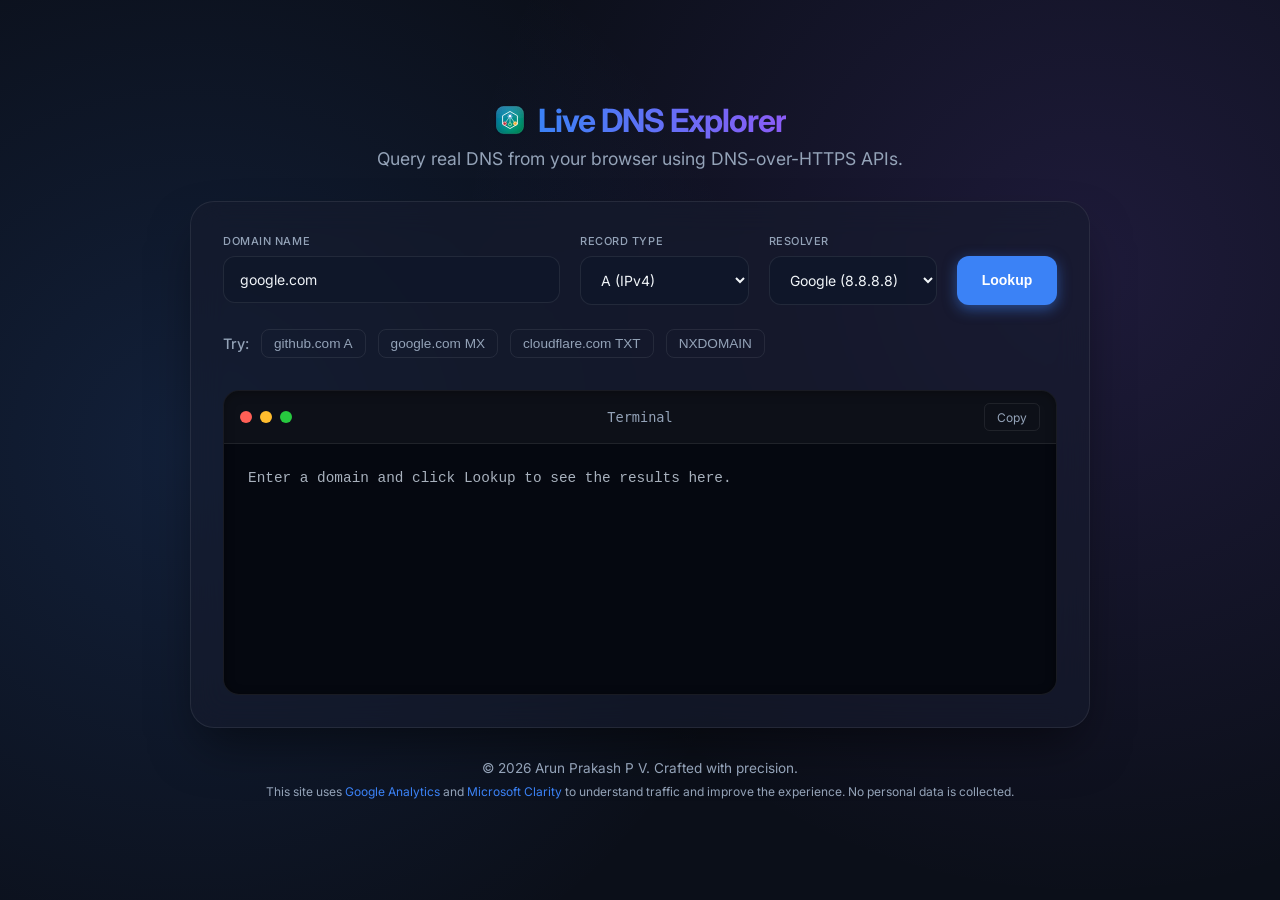
==== index.html @ 6196d236 "feat: setup project structure, adapt logo and add tracking" ====
<!DOCTYPE html>
<html lang="en">
<head>
  <meta charset="UTF-8">
  <meta name="viewport" content="width=device-width, initial-scale=1.0">
  <title>Live DNS Explorer</title>
  <link href="https://fonts.googleapis.com/css2?family=Inter:wght@400;500;600;700&display=swap" rel="stylesheet">
  <link rel="stylesheet" href="assets/css/style.css">
  
  <!-- Google tag (gtag.js) -->
  <script async src="https://www.googletagmanager.com/gtag/js?id=G-QZ4RNZFD3T"></script>
  <script>
    window.dataLayer = window.dataLayer || [];
    function gtag(){dataLayer.push(arguments);}
    gtag('js', new Date());
    gtag('config', 'G-QZ4RNZFD3T');
  </script>

  <script type="text/javascript">
      (function(c,l,a,r,i,t,y){
          c[a]=c[a]||function(){(c[a].q=c[a].q||[]).push(arguments)};
          t=l.createElement(r);t.async=1;t.src="https://www.clarity.ms/tag/"+i;
          y=l.getElementsByTagName(r)[0];y.parentNode.insertBefore(t,y);
      })(window, document, "clarity", "script", "xz9ci9brb8");
  </script>
</head>
<body>
  <div class="app-container">
    <header class="app-header">
      <div class="logo">
        <img src="assets/images/dns-toolkit-icon.svg" alt="DNS Toolkit Icon" class="logo-icon">
        <h1>Live DNS Explorer</h1>
      </div>
      <p>Query real DNS from your browser using DNS-over-HTTPS APIs.</p>
    </header>

    <main class="simulator-card">
      <div class="controls-row">
        <div class="input-group domain-group">
          <label for="sim-domain">Domain Name</label>
          <input type="text" id="sim-domain" value="google.com" placeholder="e.g., example.com">
        </div>
        
        <div class="input-group type-group">
          <label for="sim-type">Record Type</label>
          <select id="sim-type">
            <option value="A">A (IPv4)</option>
            <option value="AAAA">AAAA (IPv6)</option>
            <option value="CNAME">CNAME</option>
            <option value="MX">MX (Email)</option>
            <option value="TXT">TXT (Text)</option>
            <option value="NS">NS (Nameserver)</option>
            <option value="SOA">SOA (Authority)</option>
            <option value="PTR">PTR (Pointer)</option>
          </select>
        </div>

        <div class="input-group resolver-group">
          <label for="sim-resolver">Resolver</label>
          <select id="sim-resolver">
            <option value="google">Google (8.8.8.8)</option>
            <option value="cloudflare">Cloudflare (1.1.1.1)</option>
          </select>
        </div>

        <div class="input-group button-group">
          <label class="invisible">Action</label>
          <button id="lookup-btn">Lookup</button>
        </div>
      </div>

      <div class="quick-actions">
        <span class="quick-label">Try:</span>
        <button class="quick-btn" data-domain="github.com" data-type="A">github.com A</button>
        <button class="quick-btn" data-domain="google.com" data-type="MX">google.com MX</button>
        <button class="quick-btn" data-domain="cloudflare.com" data-type="TXT">cloudflare.com TXT</button>
        <button class="quick-btn" data-domain="this-does-not-exist.com" data-type="A">NXDOMAIN</button>
      </div>

      <div class="result-container">
        <div class="result-header">
          <div class="dots-group">
            <span class="dot red"></span>
            <span class="dot yellow"></span>
            <span class="dot green"></span>
          </div>
          <span class="terminal-title">Terminal</span>
          <div class="action-group">
            <button id="copy-btn" class="copy-btn">Copy</button>
          </div>
        </div>
        <div id="sim-result" class="result-body">Enter a domain and click Lookup to see the results here.</div>
      </div>
    </main>
    
    <footer class="app-footer">
      <p>&copy; 2026 Arun Prakash P V. Crafted with precision.</p>
      <p class="footer-privacy" style="margin-top: 0.5rem; font-size: 0.75rem; color: var(--text-secondary);">
        This site uses
        <a href="https://policies.google.com/technologies/partner-sites" target="_blank" rel="noopener noreferrer" style="color: var(--accent); text-decoration: none;">Google Analytics</a>
        and
        <a href="https://privacy.microsoft.com/privacystatement" target="_blank" rel="noopener noreferrer" style="color: var(--accent); text-decoration: none;">Microsoft Clarity</a>
        to understand traffic and improve the experience. No personal data is collected.
      </p>
    </footer>
  </div>
  <script src="assets/js/script.js"></script>
</body>
</html>
---- assets/css/style.css ----
:root {
  --bg-color: #0b0f19;
  --panel-bg: rgba(22, 28, 45, 0.6);
  --panel-border: rgba(255, 255, 255, 0.08);
  --text-primary: #f1f5f9;
  --text-secondary: #94a3b8;
  --accent: #3b82f6;
  --accent-hover: #2563eb;
  --accent-glow: rgba(59, 130, 246, 0.5);
  --input-bg: rgba(15, 23, 42, 0.8);
  --terminal-bg: #050810;
  --success: #10b981;
  --error: #ef4444;
  --warning: #f59e0b;
}

* {
  box-sizing: border-box;
  margin: 0;
  padding: 0;
}

body {
  font-family: 'Inter', system-ui, -apple-system, sans-serif;
  background-color: var(--bg-color);
  background-image: 
    radial-gradient(circle at 15% 50%, rgba(59, 130, 246, 0.15) 0%, transparent 50%),
    radial-gradient(circle at 85% 30%, rgba(139, 92, 246, 0.15) 0%, transparent 50%);
  background-attachment: fixed;
  color: var(--text-primary);
  min-height: 100vh;
  display: flex;
  justify-content: center;
  align-items: center;
  padding: 2rem;
}

.app-container {
  width: 100%;
  max-width: 900px;
  display: flex;
  flex-direction: column;
  gap: 2rem;
}

.app-header {
  text-align: center;
  animation: fadeInDown 0.6s ease-out;
}

.logo {
  display: flex;
  align-items: center;
  justify-content: center;
  gap: 0.75rem;
  margin-bottom: 0.5rem;
  color: var(--accent);
}

.logo h1 {
  font-size: 2rem;
  font-weight: 700;
  letter-spacing: -0.03em;
  background: linear-gradient(to right, #3b82f6, #8b5cf6);
  -webkit-background-clip: text;
  -webkit-text-fill-color: transparent;
}

.logo-icon {
  width: 32px;
  height: 32px;
  object-fit: contain;
}

.app-header p {
  color: var(--text-secondary);
  font-size: 1.1rem;
}

.simulator-card {
  background: var(--panel-bg);
  backdrop-filter: blur(16px);
  -webkit-backdrop-filter: blur(16px);
  border: 1px solid var(--panel-border);
  border-radius: 1.5rem;
  padding: 2rem;
  box-shadow: 0 25px 50px -12px rgba(0, 0, 0, 0.5);
  animation: fadeInUp 0.6s ease-out 0.2s both;
}

.controls-row {
  display: flex;
  flex-wrap: wrap;
  gap: 1.25rem;
  margin-bottom: 1.5rem;
}

.input-group {
  display: flex;
  flex-direction: column;
  gap: 0.5rem;
}

.domain-group { flex: 2; min-width: 200px; }
.type-group { flex: 1; min-width: 120px; }
.resolver-group { flex: 1; min-width: 150px; }
.button-group { flex: 0.5; min-width: 100px; }

label {
  font-size: 11px;
  font-weight: 500;
  color: var(--text-secondary);
  text-transform: uppercase;
  letter-spacing: 0.05em;
}

.invisible { opacity: 0; }

input, select {
  background: var(--input-bg);
  border: 1px solid var(--panel-border);
  color: var(--text-primary);
  padding: 0.875rem 1rem;
  border-radius: 0.75rem;
  font-size: 14px;
  font-family: 'Inter', sans-serif;
  transition: all 0.2s ease;
  outline: none;
}

input:focus, select:focus {
  border-color: var(--accent);
  box-shadow: 0 0 0 3px rgba(59, 130, 246, 0.2);
}

button#lookup-btn {
  background: var(--accent);
  color: white;
  border: none;
  padding: 0.875rem 1.5rem;
  border-radius: 0.75rem;
  font-size: 14px;
  font-weight: 600;
  cursor: pointer;
  transition: all 0.2s ease;
  height: 100%;
  box-shadow: 0 4px 14px 0 var(--accent-glow);
}

button#lookup-btn:hover {
  background: var(--accent-hover);
  transform: translateY(-2px);
  box-shadow: 0 6px 20px rgba(59, 130, 246, 0.6);
}

button#lookup-btn:active {
  transform: translateY(0);
}

.quick-actions {
  display: flex;
  align-items: center;
  flex-wrap: wrap;
  gap: 0.75rem;
  margin-bottom: 2rem;
}

.quick-label {
  color: var(--text-secondary);
  font-size: 0.9rem;
  font-weight: 500;
}

.quick-btn {
  background: transparent;
  border: 1px solid var(--panel-border);
  color: var(--text-secondary);
  padding: 0.4rem 0.75rem;
  border-radius: 0.5rem;
  font-size: 0.85rem;
  cursor: pointer;
  transition: all 0.2s ease;
}

.quick-btn:hover {
  background: rgba(255, 255, 255, 0.05);
  color: var(--text-primary);
  border-color: var(--text-secondary);
}

.result-container {
  background: var(--terminal-bg);
  border-radius: 1rem;
  border: 1px solid var(--panel-border);
  overflow: hidden;
  box-shadow: inset 0 2px 10px rgba(0,0,0,0.5);
}

.result-header {
  background: rgba(255, 255, 255, 0.03);
  padding: 0.75rem 1rem;
  display: flex;
  align-items: center;
  justify-content: space-between;
  border-bottom: 1px solid var(--panel-border);
}

.dots-group {
  display: flex;
  gap: 0.5rem;
  flex: 1;
}

.dot {
  width: 12px;
  height: 12px;
  border-radius: 50%;
}

.dot.red { background-color: #ff5f56; }
.dot.yellow { background-color: #ffbd2e; }
.dot.green { background-color: #27c93f; }

.terminal-title {
  font-size: 0.85rem;
  color: var(--text-secondary);
  font-family: 'SF Mono', Monaco, monospace;
}

.action-group {
  flex: 1;
  display: flex;
  justify-content: flex-end;
}

.copy-btn {
  background: transparent;
  border: 1px solid var(--panel-border);
  color: var(--text-secondary);
  padding: 0.35rem 0.75rem;
  border-radius: 0.35rem;
  font-size: 12px;
  cursor: pointer;
  transition: all 0.2s ease;
  font-family: 'Inter', sans-serif;
}

.copy-btn:hover {
  background: rgba(255, 255, 255, 0.05);
  color: var(--text-primary);
  border-color: var(--text-secondary);
}

.result-body {
  padding: 1.5rem;
  font-family: 'SF Mono', Monaco, Consolas, 'Courier New', monospace;
  font-size: 0.9rem;
  line-height: 1.5;
  color: #a8b1bd;
  min-height: 250px;
  max-height: 500px;
  overflow-y: auto;
  white-space: pre-wrap;
  word-break: break-word;
}

.result-body.loading {
  color: var(--warning);
  animation: pulse 1.5s infinite ease-in-out;
}

.result-body.error {
  color: var(--error);
}

.result-body.success {
  color: var(--text-primary);
}

.app-footer {
  text-align: center;
  color: var(--text-secondary);
  font-size: 0.85rem;
  animation: fadeInUp 0.6s ease-out 0.4s both;
}

/* Animations */
@keyframes fadeInDown {
  from { opacity: 0; transform: translateY(-20px); }
  to { opacity: 1; transform: translateY(0); }
}

@keyframes fadeInUp {
  from { opacity: 0; transform: translateY(20px); }
  to { opacity: 1; transform: translateY(0); }
}

@keyframes pulse {
  0%, 100% { opacity: 1; }
  50% { opacity: 0.5; }
}

/* Scrollbar styling */
::-webkit-scrollbar {
  width: 8px;
}
::-webkit-scrollbar-track {
  background: rgba(0,0,0,0.2); 
}
::-webkit-scrollbar-thumb {
  background: var(--panel-border); 
  border-radius: 4px;
}
::-webkit-scrollbar-thumb:hover {
  background: var(--text-secondary); 
}

/* Mobile Responsive */
@media (max-width: 768px) {
  body {
    padding: 1rem;
  }
  .simulator-card {
    padding: 1.5rem;
  }
  .controls-row {
    flex-direction: column;
    gap: 1rem;
  }
  .input-group {
    width: 100%;
    min-width: 100%;
  }
  input, select, button#lookup-btn {
    min-height: 44px; /* Touch targets */
  }
  .logo h1 {
    font-size: 1.5rem;
  }
  .app-header p {
    font-size: 1rem;
  }
}
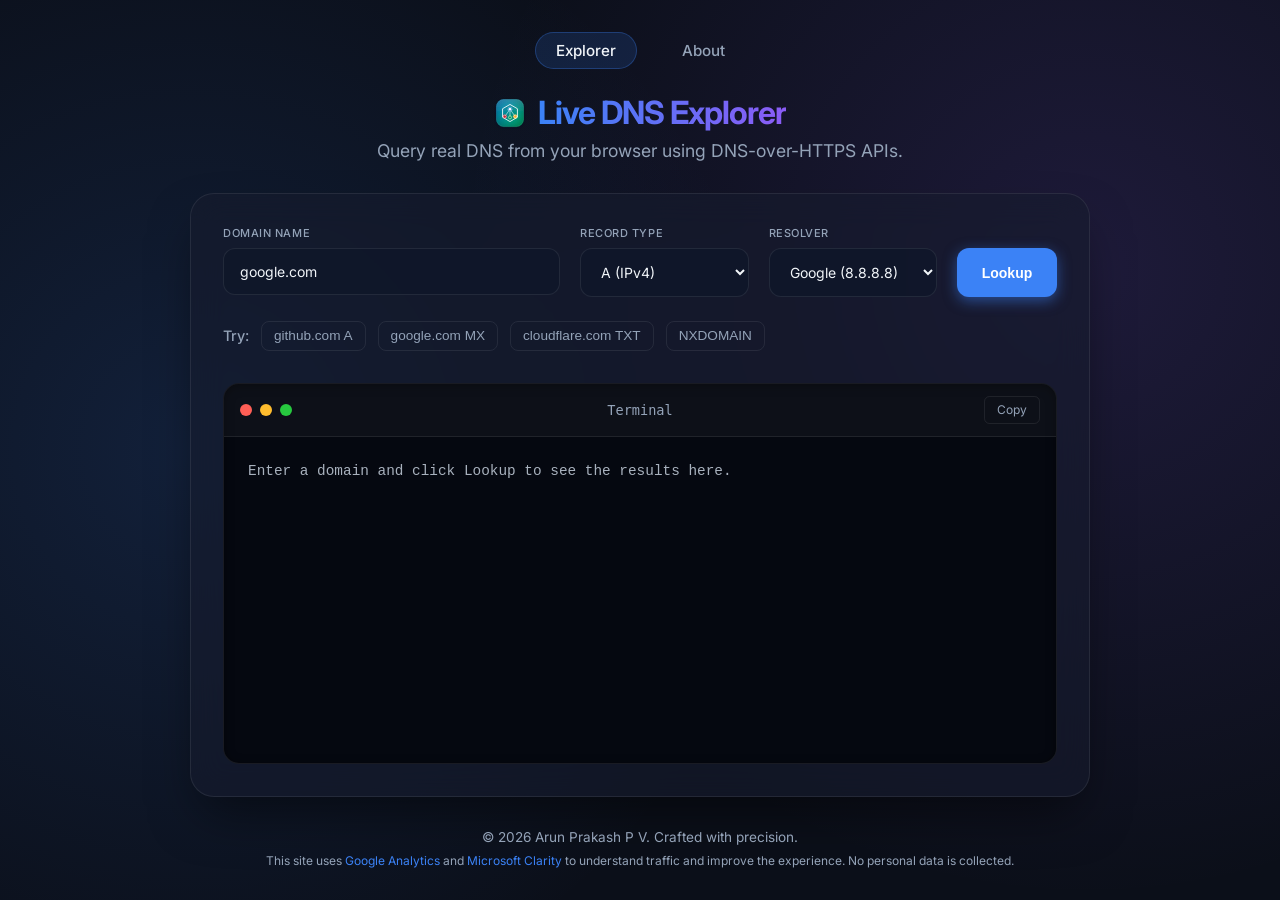
==== commit a3e4203f: "feat: add about page and rename simulator to explorer" ====
--- a/index.html
+++ b/index.html
@@ -5,6 +5,8 @@
   <meta name="viewport" content="width=device-width, initial-scale=1.0">
   <title>Live DNS Explorer</title>
   <link href="https://fonts.googleapis.com/css2?family=Inter:wght@400;500;600;700&display=swap" rel="stylesheet">
+  <link rel="icon" type="image/svg+xml" href="assets/images/dns-toolkit-icon.svg">
+  <link rel="icon" type="image/png" href="assets/images/dns-toolkit-icon.png">
   <link rel="stylesheet" href="assets/css/style.css">
   
   <!-- Google tag (gtag.js) -->
@@ -27,6 +29,10 @@
 <body>
   <div class="app-container">
     <header class="app-header">
+      <nav class="nav-menu">
+        <a href="index.html" class="nav-link active">Explorer</a>
+        <a href="about.html" class="nav-link">About</a>
+      </nav>
       <div class="logo">
         <img src="assets/images/dns-toolkit-icon.svg" alt="DNS Toolkit Icon" class="logo-icon">
         <h1>Live DNS Explorer</h1>
--- a/assets/css/style.css
+++ b/assets/css/style.css
@@ -28,7 +28,9 @@
     radial-gradient(circle at 85% 30%, rgba(139, 92, 246, 0.15) 0%, transparent 50%);
   background-attachment: fixed;
   color: var(--text-primary);
-  min-height: 100vh;
+  height: 100vh;
+  height: 100dvh;
+  overflow: hidden;
   display: flex;
   justify-content: center;
   align-items: center;
@@ -41,11 +43,43 @@
   display: flex;
   flex-direction: column;
   gap: 2rem;
+  height: 100%;
+  max-height: 100%;
 }
 
 .app-header {
   text-align: center;
   animation: fadeInDown 0.6s ease-out;
+}
+
+.nav-menu {
+  display: flex;
+  justify-content: center;
+  gap: 1.5rem;
+  margin-bottom: 1.5rem;
+}
+
+.nav-link {
+  color: var(--text-secondary);
+  text-decoration: none;
+  font-size: 0.95rem;
+  font-weight: 500;
+  padding: 0.5rem 1.25rem;
+  border-radius: 2rem;
+  transition: all 0.2s ease;
+  background: transparent;
+  border: 1px solid transparent;
+}
+
+.nav-link:hover {
+  color: var(--text-primary);
+  background: rgba(255, 255, 255, 0.05);
+}
+
+.nav-link.active {
+  color: var(--text-primary);
+  background: rgba(59, 130, 246, 0.15);
+  border-color: rgba(59, 130, 246, 0.3);
 }
 
 .logo {
@@ -86,6 +120,10 @@
   padding: 2rem;
   box-shadow: 0 25px 50px -12px rgba(0, 0, 0, 0.5);
   animation: fadeInUp 0.6s ease-out 0.2s both;
+  display: flex;
+  flex-direction: column;
+  flex: 1;
+  min-height: 0;
 }
 
 .controls-row {
@@ -194,6 +232,10 @@
   border: 1px solid var(--panel-border);
   overflow: hidden;
   box-shadow: inset 0 2px 10px rgba(0,0,0,0.5);
+  display: flex;
+  flex-direction: column;
+  flex: 1;
+  min-height: 0;
 }
 
 .result-header {
@@ -257,9 +299,9 @@
   font-size: 0.9rem;
   line-height: 1.5;
   color: #a8b1bd;
-  min-height: 250px;
-  max-height: 500px;
+  flex: 1;
   overflow-y: auto;
+  min-height: 0;
   white-space: pre-wrap;
   word-break: break-word;
 }
@@ -282,6 +324,45 @@
   color: var(--text-secondary);
   font-size: 0.85rem;
   animation: fadeInUp 0.6s ease-out 0.4s both;
+}
+
+/* About Page Content */
+.about-content {
+  color: #a8b1bd;
+  line-height: 1.6;
+  font-size: 0.95rem;
+  flex: 1;
+  overflow-y: auto;
+  min-height: 0;
+  padding-right: 1rem;
+}
+
+.about-content h2 {
+  color: var(--text-primary);
+  font-size: 1.25rem;
+  margin-top: 1.5rem;
+  margin-bottom: 0.75rem;
+}
+
+.about-content h2:first-child {
+  margin-top: 0;
+}
+
+.about-content p {
+  margin-bottom: 1rem;
+}
+
+.about-content ul {
+  margin-left: 1.5rem;
+  margin-bottom: 1rem;
+}
+
+.about-content li {
+  margin-bottom: 0.5rem;
+}
+
+.about-content strong {
+  color: var(--accent);
 }
 
 /* Animations */
@@ -320,12 +401,19 @@
   body {
     padding: 1rem;
   }
+  .app-container {
+    gap: 1rem;
+  }
   .simulator-card {
-    padding: 1.5rem;
+    padding: 1.25rem;
   }
   .controls-row {
     flex-direction: column;
-    gap: 1rem;
+    gap: 0.75rem;
+    margin-bottom: 1rem;
+  }
+  .quick-actions {
+    margin-bottom: 1rem;
   }
   .input-group {
     width: 100%;
@@ -338,6 +426,6 @@
     font-size: 1.5rem;
   }
   .app-header p {
-    font-size: 1rem;
-  }
-}
+    font-size: 0.9rem;
+  }
+}
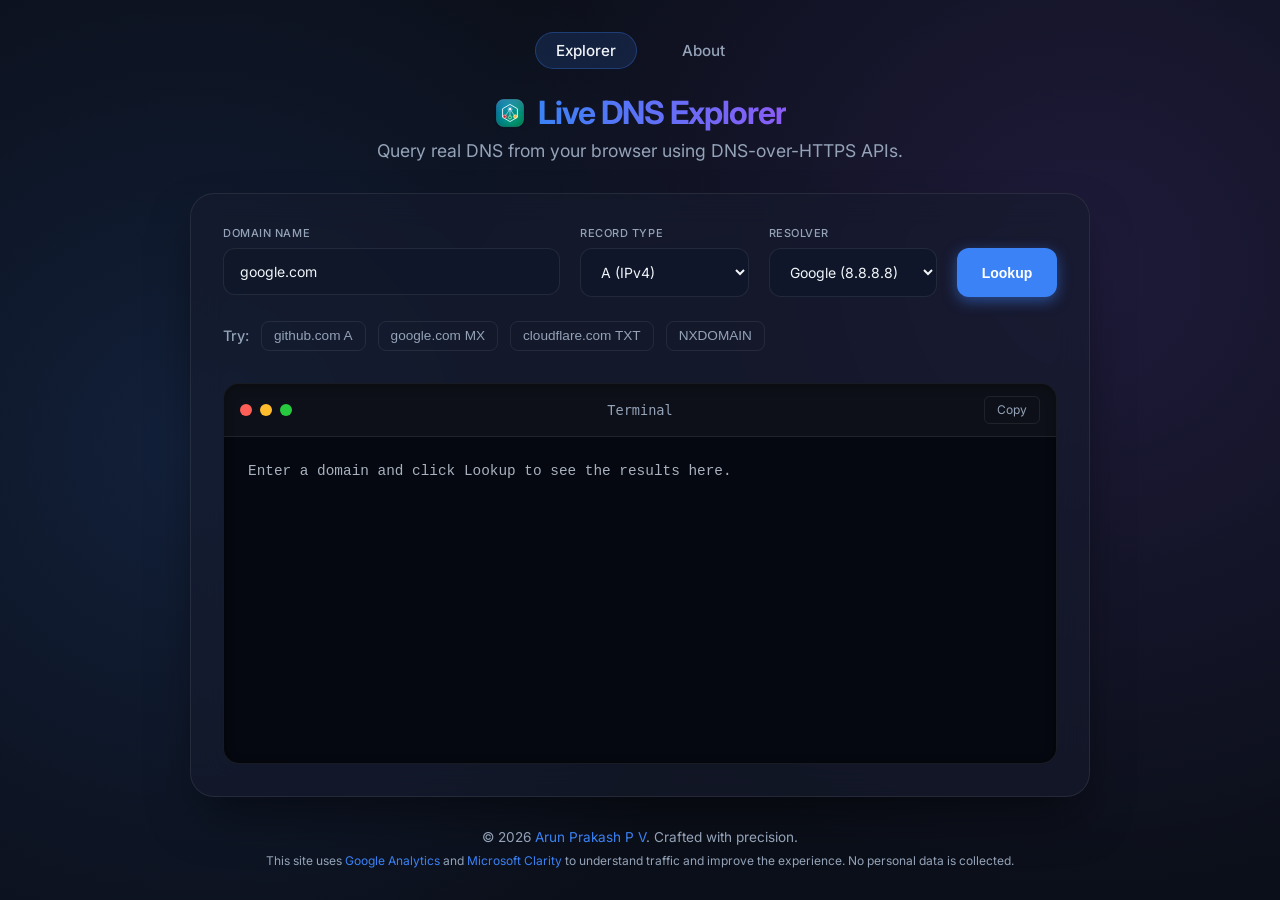
==== commit 1a28d438: "feat: hyperlink author name to portfolio in footers" ====
--- a/index.html
+++ b/index.html
@@ -100,7 +100,7 @@
     </main>
     
     <footer class="app-footer">
-      <p>&copy; 2026 Arun Prakash P V. Crafted with precision.</p>
+      <p>&copy; 2026 <a href="https://arunprakashpv.github.io/" target="_blank" rel="noopener noreferrer" style="color: var(--accent); text-decoration: none;">Arun Prakash P V</a>. Crafted with precision.</p>
       <p class="footer-privacy" style="margin-top: 0.5rem; font-size: 0.75rem; color: var(--text-secondary);">
         This site uses
         <a href="https://policies.google.com/technologies/partner-sites" target="_blank" rel="noopener noreferrer" style="color: var(--accent); text-decoration: none;">Google Analytics</a>
